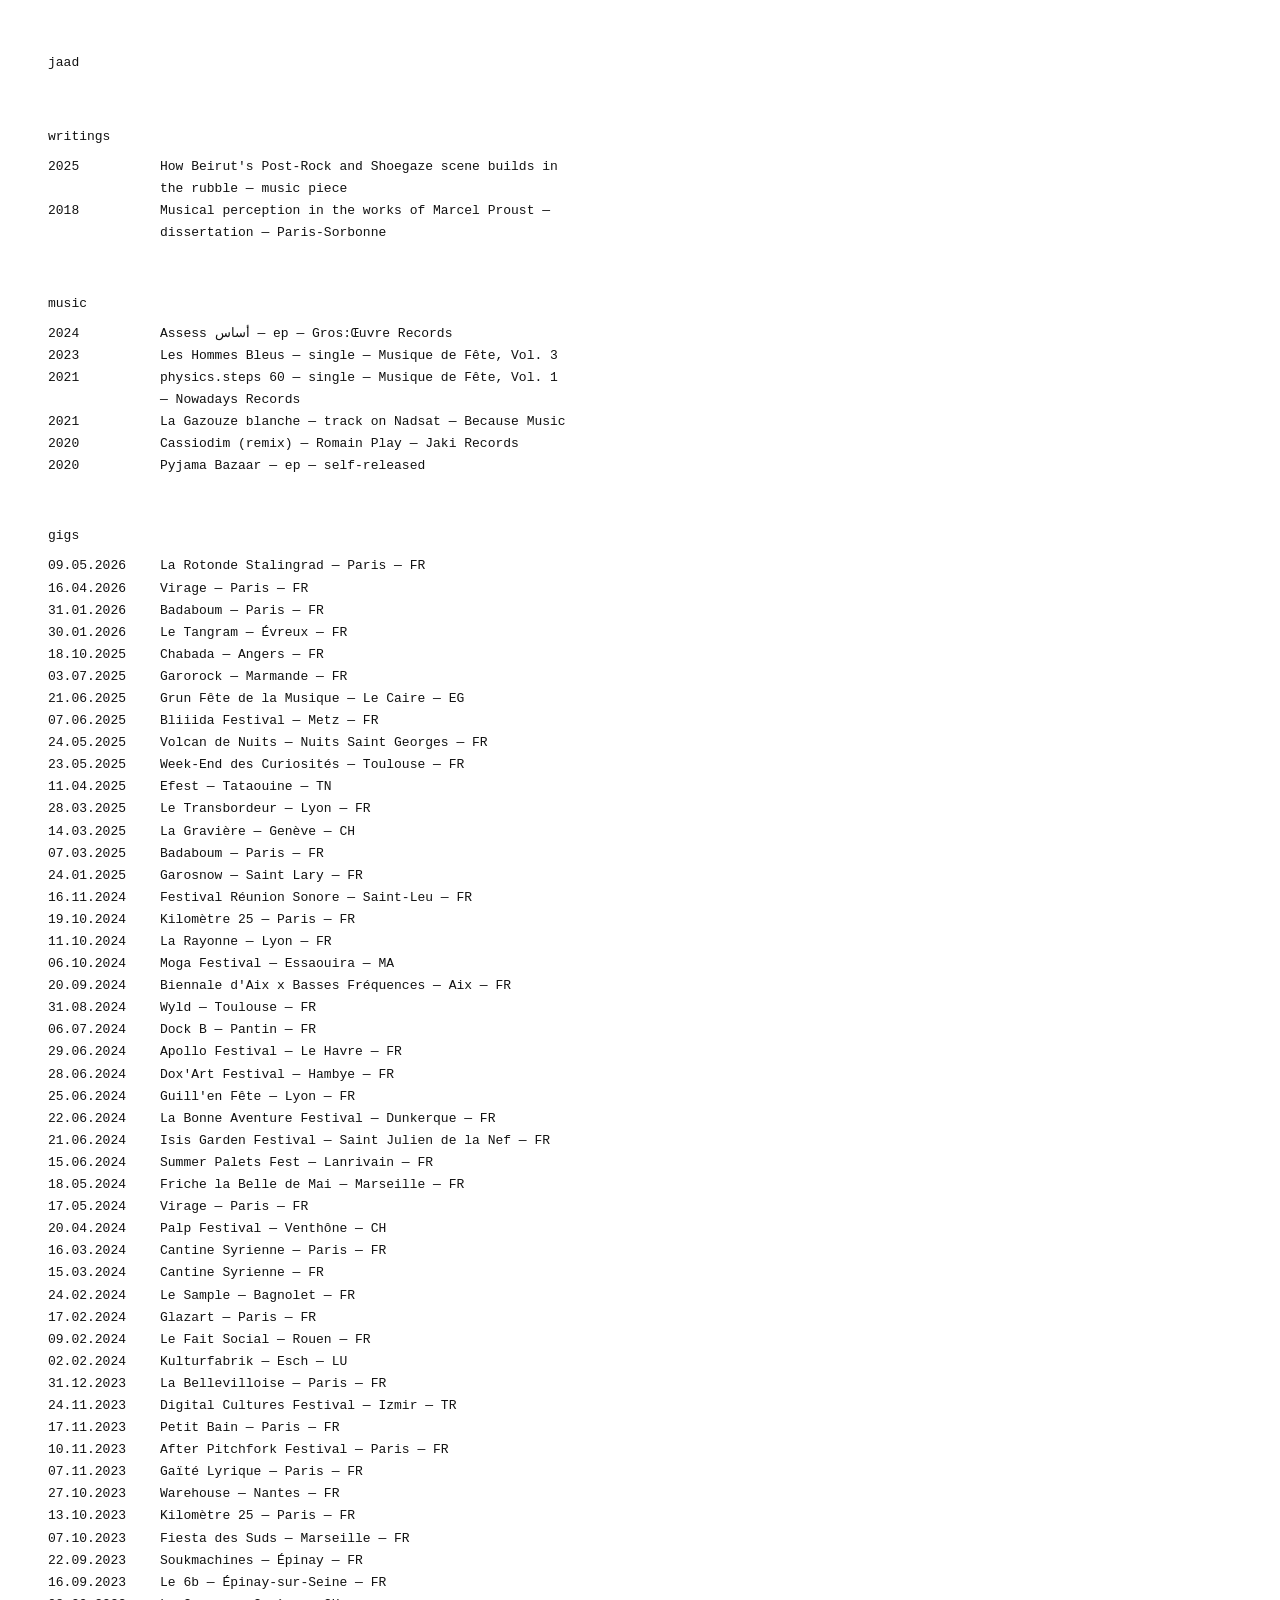
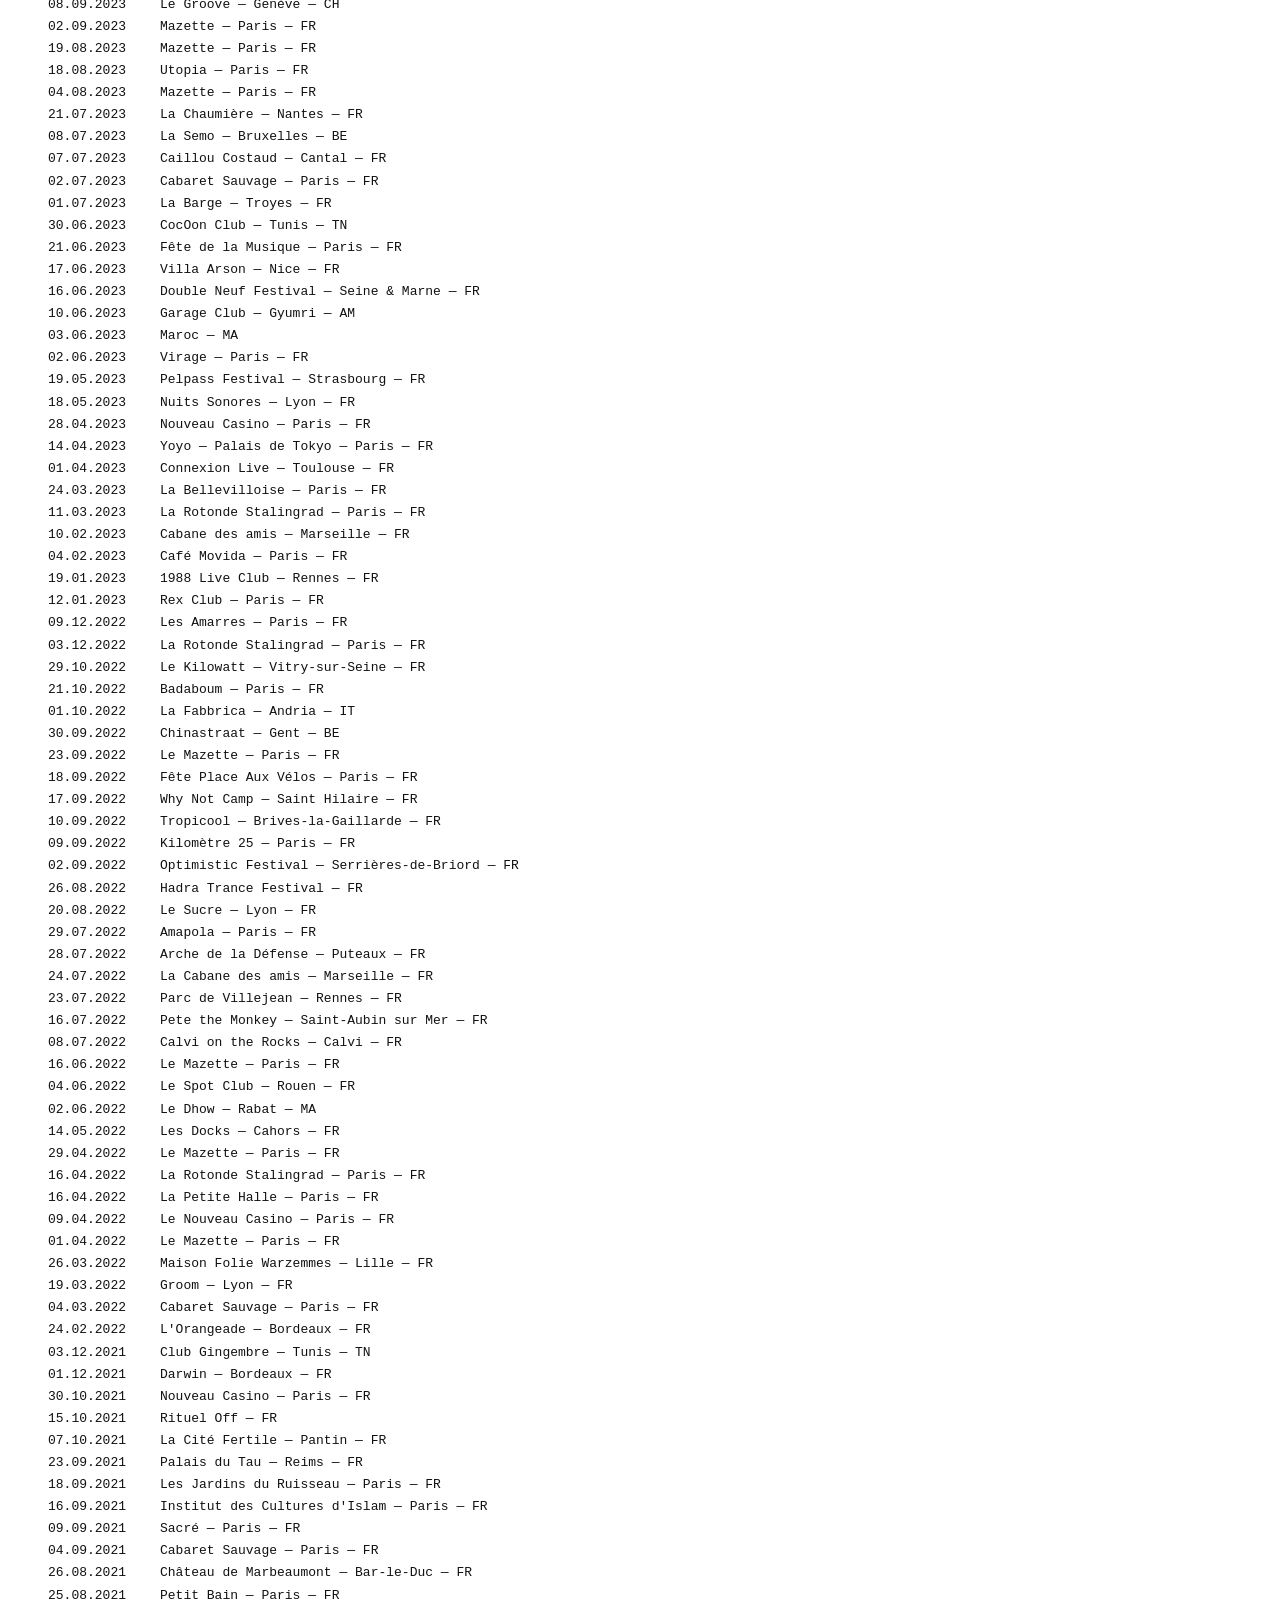
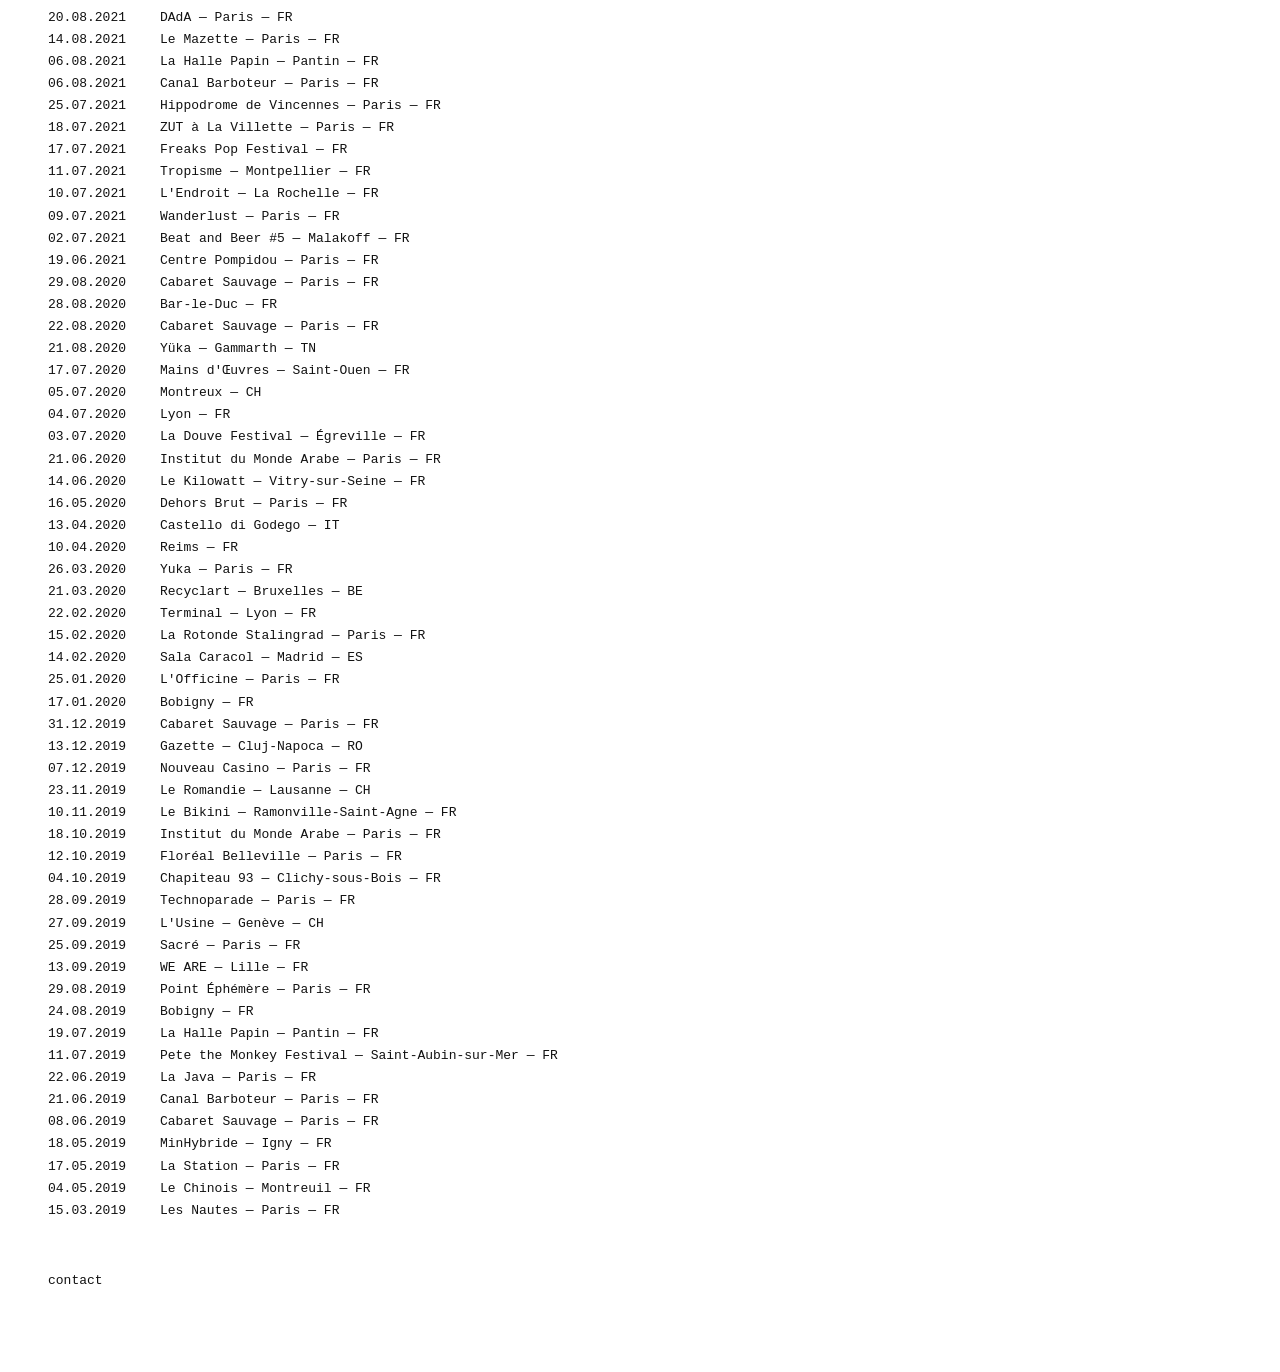
==== index.html @ 85fc27e7 "initial commit" ====
<!DOCTYPE html>
<html lang="en">
<head>
  <meta charset="UTF-8" />
  <meta name="viewport" content="width=device-width, initial-scale=1.0" />
  <title>jaad</title>
  <meta name="description" content="jaad — writer, musician." />
  <link rel="stylesheet" href="style.css" />
</head>
<body class="theme-mono">
<div class="wrap">

  <div class="top">jaad</div>

  <div class="block" id="writings">
    <div class="block-label">writings</div>
    <div class="line"><span class="d">2025</span><span class="c"><a href="essay-beirut.html">How Beirut's Post-Rock and Shoegaze scene builds in the rubble</a> — music piece</span></div>
    <div class="line"><span class="d">2018</span><span class="c"><a href="essay-proust.html">Musical perception in the works of Marcel Proust</a> — dissertation — Paris-Sorbonne</span></div>
  </div>

  <div class="block" id="music">
    <div class="block-label">music</div>
    <div class="line"><span class="d">2024</span><span class="c"><a href="https://kabylieminogueassess.bandcamp.com/album/assess" target="_blank" rel="noopener">Assess أساس</a> — ep — Gros:Œuvre Records</span></div>
    <div class="line"><span class="d">2023</span><span class="c">Les Hommes Bleus — single — Musique de Fête, Vol. 3</span></div>
    <div class="line"><span class="d">2021</span><span class="c">physics.steps 60 — single — Musique de Fête, Vol. 1 — Nowadays Records</span></div>
    <div class="line"><span class="d">2021</span><span class="c">La Gazouze blanche — track on Nadsat — Because Music</span></div>
    <div class="line"><span class="d">2020</span><span class="c">Cassiodim (remix) — Romain Play — Jaki Records</span></div>
    <div class="line"><span class="d">2020</span><span class="c"><a href="https://soundcloud.com/kabylieminogue" target="_blank" rel="noopener">Pyjama Bazaar</a> — ep — self-released</span></div>
  </div>

  <div class="block" id="gigs">
    <div class="block-label">gigs</div>

    <div class="line"><span class="d">09.05.2026</span><span class="c">La Rotonde Stalingrad — Paris — FR</span></div>
    <div class="line"><span class="d">16.04.2026</span><span class="c">Virage — Paris — FR</span></div>
    <div class="line"><span class="d">31.01.2026</span><span class="c">Badaboum — Paris — FR</span></div>
    <div class="line"><span class="d">30.01.2026</span><span class="c">Le Tangram — Évreux — FR</span></div>

    <div class="line"><span class="d">18.10.2025</span><span class="c">Chabada — Angers — FR</span></div>
    <div class="line"><span class="d">03.07.2025</span><span class="c">Garorock — Marmande — FR</span></div>
    <div class="line"><span class="d">21.06.2025</span><span class="c">Grun Fête de la Musique — Le Caire — EG</span></div>
    <div class="line"><span class="d">07.06.2025</span><span class="c">Bliiida Festival — Metz — FR</span></div>
    <div class="line"><span class="d">24.05.2025</span><span class="c">Volcan de Nuits — Nuits Saint Georges — FR</span></div>
    <div class="line"><span class="d">23.05.2025</span><span class="c">Week-End des Curiosités — Toulouse — FR</span></div>
    <div class="line"><span class="d">11.04.2025</span><span class="c">Efest — Tataouine — TN</span></div>
    <div class="line"><span class="d">28.03.2025</span><span class="c">Le Transbordeur — Lyon — FR</span></div>
    <div class="line"><span class="d">14.03.2025</span><span class="c">La Gravière — Genève — CH</span></div>
    <div class="line"><span class="d">07.03.2025</span><span class="c">Badaboum — Paris — FR</span></div>
    <div class="line"><span class="d">24.01.2025</span><span class="c">Garosnow — Saint Lary — FR</span></div>

    <div class="line"><span class="d">16.11.2024</span><span class="c">Festival Réunion Sonore — Saint-Leu — FR</span></div>
    <div class="line"><span class="d">19.10.2024</span><span class="c">Kilomètre 25 — Paris — FR</span></div>
    <div class="line"><span class="d">11.10.2024</span><span class="c">La Rayonne — Lyon — FR</span></div>
    <div class="line"><span class="d">06.10.2024</span><span class="c">Moga Festival — Essaouira — MA</span></div>
    <div class="line"><span class="d">20.09.2024</span><span class="c">Biennale d'Aix x Basses Fréquences — Aix — FR</span></div>
    <div class="line"><span class="d">31.08.2024</span><span class="c">Wyld — Toulouse — FR</span></div>
    <div class="line"><span class="d">06.07.2024</span><span class="c">Dock B — Pantin — FR</span></div>
    <div class="line"><span class="d">29.06.2024</span><span class="c">Apollo Festival — Le Havre — FR</span></div>
    <div class="line"><span class="d">28.06.2024</span><span class="c">Dox'Art Festival — Hambye — FR</span></div>
    <div class="line"><span class="d">25.06.2024</span><span class="c">Guill'en Fête — Lyon — FR</span></div>
    <div class="line"><span class="d">22.06.2024</span><span class="c">La Bonne Aventure Festival — Dunkerque — FR</span></div>
    <div class="line"><span class="d">21.06.2024</span><span class="c">Isis Garden Festival — Saint Julien de la Nef — FR</span></div>
    <div class="line"><span class="d">15.06.2024</span><span class="c">Summer Palets Fest — Lanrivain — FR</span></div>
    <div class="line"><span class="d">18.05.2024</span><span class="c">Friche la Belle de Mai — Marseille — FR</span></div>
    <div class="line"><span class="d">17.05.2024</span><span class="c">Virage — Paris — FR</span></div>
    <div class="line"><span class="d">20.04.2024</span><span class="c">Palp Festival — Venthône — CH</span></div>
    <div class="line"><span class="d">16.03.2024</span><span class="c">Cantine Syrienne — Paris — FR</span></div>
    <div class="line"><span class="d">15.03.2024</span><span class="c">Cantine Syrienne — FR</span></div>
    <div class="line"><span class="d">24.02.2024</span><span class="c">Le Sample — Bagnolet — FR</span></div>
    <div class="line"><span class="d">17.02.2024</span><span class="c">Glazart — Paris — FR</span></div>
    <div class="line"><span class="d">09.02.2024</span><span class="c">Le Fait Social — Rouen — FR</span></div>
    <div class="line"><span class="d">02.02.2024</span><span class="c">Kulturfabrik — Esch — LU</span></div>

    <div class="line"><span class="d">31.12.2023</span><span class="c">La Bellevilloise — Paris — FR</span></div>
    <div class="line"><span class="d">24.11.2023</span><span class="c">Digital Cultures Festival — Izmir — TR</span></div>
    <div class="line"><span class="d">17.11.2023</span><span class="c">Petit Bain — Paris — FR</span></div>
    <div class="line"><span class="d">10.11.2023</span><span class="c">After Pitchfork Festival — Paris — FR</span></div>
    <div class="line"><span class="d">07.11.2023</span><span class="c">Gaïté Lyrique — Paris — FR</span></div>
    <div class="line"><span class="d">27.10.2023</span><span class="c">Warehouse — Nantes — FR</span></div>
    <div class="line"><span class="d">13.10.2023</span><span class="c">Kilomètre 25 — Paris — FR</span></div>
    <div class="line"><span class="d">07.10.2023</span><span class="c">Fiesta des Suds — Marseille — FR</span></div>
    <div class="line"><span class="d">22.09.2023</span><span class="c">Soukmachines — Épinay — FR</span></div>
    <div class="line"><span class="d">16.09.2023</span><span class="c">Le 6b — Épinay-sur-Seine — FR</span></div>
    <div class="line"><span class="d">08.09.2023</span><span class="c">Le Groove — Genève — CH</span></div>
    <div class="line"><span class="d">02.09.2023</span><span class="c">Mazette — Paris — FR</span></div>
    <div class="line"><span class="d">19.08.2023</span><span class="c">Mazette — Paris — FR</span></div>
    <div class="line"><span class="d">18.08.2023</span><span class="c">Utopia — Paris — FR</span></div>
    <div class="line"><span class="d">04.08.2023</span><span class="c">Mazette — Paris — FR</span></div>
    <div class="line"><span class="d">21.07.2023</span><span class="c">La Chaumière — Nantes — FR</span></div>
    <div class="line"><span class="d">08.07.2023</span><span class="c">La Semo — Bruxelles — BE</span></div>
    <div class="line"><span class="d">07.07.2023</span><span class="c">Caillou Costaud — Cantal — FR</span></div>
    <div class="line"><span class="d">02.07.2023</span><span class="c">Cabaret Sauvage — Paris — FR</span></div>
    <div class="line"><span class="d">01.07.2023</span><span class="c">La Barge — Troyes — FR</span></div>
    <div class="line"><span class="d">30.06.2023</span><span class="c">CocOon Club — Tunis — TN</span></div>
    <div class="line"><span class="d">21.06.2023</span><span class="c">Fête de la Musique — Paris — FR</span></div>
    <div class="line"><span class="d">17.06.2023</span><span class="c">Villa Arson — Nice — FR</span></div>
    <div class="line"><span class="d">16.06.2023</span><span class="c">Double Neuf Festival — Seine & Marne — FR</span></div>
    <div class="line"><span class="d">10.06.2023</span><span class="c">Garage Club — Gyumri — AM</span></div>
    <div class="line"><span class="d">03.06.2023</span><span class="c">Maroc — MA</span></div>
    <div class="line"><span class="d">02.06.2023</span><span class="c">Virage — Paris — FR</span></div>
    <div class="line"><span class="d">19.05.2023</span><span class="c">Pelpass Festival — Strasbourg — FR</span></div>
    <div class="line"><span class="d">18.05.2023</span><span class="c">Nuits Sonores — Lyon — FR</span></div>
    <div class="line"><span class="d">28.04.2023</span><span class="c">Nouveau Casino — Paris — FR</span></div>
    <div class="line"><span class="d">14.04.2023</span><span class="c">Yoyo — Palais de Tokyo — Paris — FR</span></div>
    <div class="line"><span class="d">01.04.2023</span><span class="c">Connexion Live — Toulouse — FR</span></div>
    <div class="line"><span class="d">24.03.2023</span><span class="c">La Bellevilloise — Paris — FR</span></div>
    <div class="line"><span class="d">11.03.2023</span><span class="c">La Rotonde Stalingrad — Paris — FR</span></div>
    <div class="line"><span class="d">10.02.2023</span><span class="c">Cabane des amis — Marseille — FR</span></div>
    <div class="line"><span class="d">04.02.2023</span><span class="c">Café Movida — Paris — FR</span></div>
    <div class="line"><span class="d">19.01.2023</span><span class="c">1988 Live Club — Rennes — FR</span></div>
    <div class="line"><span class="d">12.01.2023</span><span class="c">Rex Club — Paris — FR</span></div>

    <div class="line"><span class="d">09.12.2022</span><span class="c">Les Amarres — Paris — FR</span></div>
    <div class="line"><span class="d">03.12.2022</span><span class="c">La Rotonde Stalingrad — Paris — FR</span></div>
    <div class="line"><span class="d">29.10.2022</span><span class="c">Le Kilowatt — Vitry-sur-Seine — FR</span></div>
    <div class="line"><span class="d">21.10.2022</span><span class="c">Badaboum — Paris — FR</span></div>
    <div class="line"><span class="d">01.10.2022</span><span class="c">La Fabbrica — Andria — IT</span></div>
    <div class="line"><span class="d">30.09.2022</span><span class="c">Chinastraat — Gent — BE</span></div>
    <div class="line"><span class="d">23.09.2022</span><span class="c">Le Mazette — Paris — FR</span></div>
    <div class="line"><span class="d">18.09.2022</span><span class="c">Fête Place Aux Vélos — Paris — FR</span></div>
    <div class="line"><span class="d">17.09.2022</span><span class="c">Why Not Camp — Saint Hilaire — FR</span></div>
    <div class="line"><span class="d">10.09.2022</span><span class="c">Tropicool — Brives-la-Gaillarde — FR</span></div>
    <div class="line"><span class="d">09.09.2022</span><span class="c">Kilomètre 25 — Paris — FR</span></div>
    <div class="line"><span class="d">02.09.2022</span><span class="c">Optimistic Festival — Serrières-de-Briord — FR</span></div>
    <div class="line"><span class="d">26.08.2022</span><span class="c">Hadra Trance Festival — FR</span></div>
    <div class="line"><span class="d">20.08.2022</span><span class="c">Le Sucre — Lyon — FR</span></div>
    <div class="line"><span class="d">29.07.2022</span><span class="c">Amapola — Paris — FR</span></div>
    <div class="line"><span class="d">28.07.2022</span><span class="c">Arche de la Défense — Puteaux — FR</span></div>
    <div class="line"><span class="d">24.07.2022</span><span class="c">La Cabane des amis — Marseille — FR</span></div>
    <div class="line"><span class="d">23.07.2022</span><span class="c">Parc de Villejean — Rennes — FR</span></div>
    <div class="line"><span class="d">16.07.2022</span><span class="c">Pete the Monkey — Saint-Aubin sur Mer — FR</span></div>
    <div class="line"><span class="d">08.07.2022</span><span class="c">Calvi on the Rocks — Calvi — FR</span></div>
    <div class="line"><span class="d">16.06.2022</span><span class="c">Le Mazette — Paris — FR</span></div>
    <div class="line"><span class="d">04.06.2022</span><span class="c">Le Spot Club — Rouen — FR</span></div>
    <div class="line"><span class="d">02.06.2022</span><span class="c">Le Dhow — Rabat — MA</span></div>
    <div class="line"><span class="d">14.05.2022</span><span class="c">Les Docks — Cahors — FR</span></div>
    <div class="line"><span class="d">29.04.2022</span><span class="c">Le Mazette — Paris — FR</span></div>
    <div class="line"><span class="d">16.04.2022</span><span class="c">La Rotonde Stalingrad — Paris — FR</span></div>
    <div class="line"><span class="d">16.04.2022</span><span class="c">La Petite Halle — Paris — FR</span></div>
    <div class="line"><span class="d">09.04.2022</span><span class="c">Le Nouveau Casino — Paris — FR</span></div>
    <div class="line"><span class="d">01.04.2022</span><span class="c">Le Mazette — Paris — FR</span></div>
    <div class="line"><span class="d">26.03.2022</span><span class="c">Maison Folie Warzemmes — Lille — FR</span></div>
    <div class="line"><span class="d">19.03.2022</span><span class="c">Groom — Lyon — FR</span></div>
    <div class="line"><span class="d">04.03.2022</span><span class="c">Cabaret Sauvage — Paris — FR</span></div>
    <div class="line"><span class="d">24.02.2022</span><span class="c">L'Orangeade — Bordeaux — FR</span></div>

    <div class="line"><span class="d">03.12.2021</span><span class="c">Club Gingembre — Tunis — TN</span></div>
    <div class="line"><span class="d">01.12.2021</span><span class="c">Darwin — Bordeaux — FR</span></div>
    <div class="line"><span class="d">30.10.2021</span><span class="c">Nouveau Casino — Paris — FR</span></div>
    <div class="line"><span class="d">15.10.2021</span><span class="c">Rituel Off — FR</span></div>
    <div class="line"><span class="d">07.10.2021</span><span class="c">La Cité Fertile — Pantin — FR</span></div>
    <div class="line"><span class="d">23.09.2021</span><span class="c">Palais du Tau — Reims — FR</span></div>
    <div class="line"><span class="d">18.09.2021</span><span class="c">Les Jardins du Ruisseau — Paris — FR</span></div>
    <div class="line"><span class="d">16.09.2021</span><span class="c">Institut des Cultures d'Islam — Paris — FR</span></div>
    <div class="line"><span class="d">09.09.2021</span><span class="c">Sacré — Paris — FR</span></div>
    <div class="line"><span class="d">04.09.2021</span><span class="c">Cabaret Sauvage — Paris — FR</span></div>
    <div class="line"><span class="d">26.08.2021</span><span class="c">Château de Marbeaumont — Bar-le-Duc — FR</span></div>
    <div class="line"><span class="d">25.08.2021</span><span class="c">Petit Bain — Paris — FR</span></div>
    <div class="line"><span class="d">20.08.2021</span><span class="c">DAdA — Paris — FR</span></div>
    <div class="line"><span class="d">14.08.2021</span><span class="c">Le Mazette — Paris — FR</span></div>
    <div class="line"><span class="d">06.08.2021</span><span class="c">La Halle Papin — Pantin — FR</span></div>
    <div class="line"><span class="d">06.08.2021</span><span class="c">Canal Barboteur — Paris — FR</span></div>
    <div class="line"><span class="d">25.07.2021</span><span class="c">Hippodrome de Vincennes — Paris — FR</span></div>
    <div class="line"><span class="d">18.07.2021</span><span class="c">ZUT à La Villette — Paris — FR</span></div>
    <div class="line"><span class="d">17.07.2021</span><span class="c">Freaks Pop Festival — FR</span></div>
    <div class="line"><span class="d">11.07.2021</span><span class="c">Tropisme — Montpellier — FR</span></div>
    <div class="line"><span class="d">10.07.2021</span><span class="c">L'Endroit — La Rochelle — FR</span></div>
    <div class="line"><span class="d">09.07.2021</span><span class="c">Wanderlust — Paris — FR</span></div>
    <div class="line"><span class="d">02.07.2021</span><span class="c">Beat and Beer #5 — Malakoff — FR</span></div>
    <div class="line"><span class="d">19.06.2021</span><span class="c">Centre Pompidou — Paris — FR</span></div>

    <div class="line"><span class="d">29.08.2020</span><span class="c">Cabaret Sauvage — Paris — FR</span></div>
    <div class="line"><span class="d">28.08.2020</span><span class="c">Bar-le-Duc — FR</span></div>
    <div class="line"><span class="d">22.08.2020</span><span class="c">Cabaret Sauvage — Paris — FR</span></div>
    <div class="line"><span class="d">21.08.2020</span><span class="c">Yüka — Gammarth — TN</span></div>
    <div class="line"><span class="d">17.07.2020</span><span class="c">Mains d'Œuvres — Saint-Ouen — FR</span></div>
    <div class="line"><span class="d">05.07.2020</span><span class="c">Montreux — CH</span></div>
    <div class="line"><span class="d">04.07.2020</span><span class="c">Lyon — FR</span></div>
    <div class="line"><span class="d">03.07.2020</span><span class="c">La Douve Festival — Égreville — FR</span></div>
    <div class="line"><span class="d">21.06.2020</span><span class="c">Institut du Monde Arabe — Paris — FR</span></div>
    <div class="line"><span class="d">14.06.2020</span><span class="c">Le Kilowatt — Vitry-sur-Seine — FR</span></div>
    <div class="line"><span class="d">16.05.2020</span><span class="c">Dehors Brut — Paris — FR</span></div>
    <div class="line"><span class="d">13.04.2020</span><span class="c">Castello di Godego — IT</span></div>
    <div class="line"><span class="d">10.04.2020</span><span class="c">Reims — FR</span></div>
    <div class="line"><span class="d">26.03.2020</span><span class="c">Yuka — Paris — FR</span></div>
    <div class="line"><span class="d">21.03.2020</span><span class="c">Recyclart — Bruxelles — BE</span></div>
    <div class="line"><span class="d">22.02.2020</span><span class="c">Terminal — Lyon — FR</span></div>
    <div class="line"><span class="d">15.02.2020</span><span class="c">La Rotonde Stalingrad — Paris — FR</span></div>
    <div class="line"><span class="d">14.02.2020</span><span class="c">Sala Caracol — Madrid — ES</span></div>
    <div class="line"><span class="d">25.01.2020</span><span class="c">L'Officine — Paris — FR</span></div>
    <div class="line"><span class="d">17.01.2020</span><span class="c">Bobigny — FR</span></div>

    <div class="line"><span class="d">31.12.2019</span><span class="c">Cabaret Sauvage — Paris — FR</span></div>
    <div class="line"><span class="d">13.12.2019</span><span class="c">Gazette — Cluj-Napoca — RO</span></div>
    <div class="line"><span class="d">07.12.2019</span><span class="c">Nouveau Casino — Paris — FR</span></div>
    <div class="line"><span class="d">23.11.2019</span><span class="c">Le Romandie — Lausanne — CH</span></div>
    <div class="line"><span class="d">10.11.2019</span><span class="c">Le Bikini — Ramonville-Saint-Agne — FR</span></div>
    <div class="line"><span class="d">18.10.2019</span><span class="c">Institut du Monde Arabe — Paris — FR</span></div>
    <div class="line"><span class="d">12.10.2019</span><span class="c">Floréal Belleville — Paris — FR</span></div>
    <div class="line"><span class="d">04.10.2019</span><span class="c">Chapiteau 93 — Clichy-sous-Bois — FR</span></div>
    <div class="line"><span class="d">28.09.2019</span><span class="c">Technoparade — Paris — FR</span></div>
    <div class="line"><span class="d">27.09.2019</span><span class="c">L'Usine — Genève — CH</span></div>
    <div class="line"><span class="d">25.09.2019</span><span class="c">Sacré — Paris — FR</span></div>
    <div class="line"><span class="d">13.09.2019</span><span class="c">WE ARE — Lille — FR</span></div>
    <div class="line"><span class="d">29.08.2019</span><span class="c">Point Éphémère — Paris — FR</span></div>
    <div class="line"><span class="d">24.08.2019</span><span class="c">Bobigny — FR</span></div>
    <div class="line"><span class="d">19.07.2019</span><span class="c">La Halle Papin — Pantin — FR</span></div>
    <div class="line"><span class="d">11.07.2019</span><span class="c">Pete the Monkey Festival — Saint-Aubin-sur-Mer — FR</span></div>
    <div class="line"><span class="d">22.06.2019</span><span class="c">La Java — Paris — FR</span></div>
    <div class="line"><span class="d">21.06.2019</span><span class="c">Canal Barboteur — Paris — FR</span></div>
    <div class="line"><span class="d">08.06.2019</span><span class="c">Cabaret Sauvage — Paris — FR</span></div>
    <div class="line"><span class="d">18.05.2019</span><span class="c">MinHybride — Igny — FR</span></div>
    <div class="line"><span class="d">17.05.2019</span><span class="c">La Station — Paris — FR</span></div>
    <div class="line"><span class="d">04.05.2019</span><span class="c">Le Chinois — Montreuil — FR</span></div>
    <div class="line"><span class="d">15.03.2019</span><span class="c">Les Nautes — Paris — FR</span></div>
  </div>

  <div class="foot">
    <a href="mailto:hello@jaad.xyz">contact</a>
  </div>

</div>
</body>
</html>
---- style.css ----
/* reset */
*, *::before, *::after { box-sizing: border-box; margin: 0; padding: 0; }

/* base */
body {
  background: #ffffff;
  color: #111;
  min-height: 100vh;
}

.wrap {
  max-width: 620px;
  margin: 0;
  padding: 52px 48px 80px;
}

/* ─── theme-mono (index) ─────────────────────────────────── */

body.theme-mono {
  font-family: 'Courier New', Courier, monospace;
  font-size: 13px;
  line-height: 1.7;
}

.theme-mono .top { margin-bottom: 52px; }
.theme-mono .block { margin-bottom: 48px; }
.theme-mono .block-label { margin-bottom: 8px; }
.theme-mono .line { display: flex; }
.theme-mono .line .d { min-width: 88px; flex-shrink: 0; margin-right: 24px; }
.theme-mono .line .c a { color: #111; text-decoration: none; }
.theme-mono .line .c a:hover { text-decoration: underline; }
.theme-mono .foot { margin-top: 48px; }
.theme-mono .foot a { color: #111; text-decoration: none; margin-right: 20px; }
.theme-mono .foot a:hover { text-decoration: underline; }

/* ─── theme-essay (long-form pages) ─────────────────────── */

body.theme-serif {
  font-family: 'Courier New', Courier, monospace;
  font-size: 13px;
  line-height: 1.7;
}

.theme-serif .back {
  font-size: 13px;
  color: #111;
  text-decoration: none;
  display: block;
  margin-bottom: 48px;
}
.theme-serif .back:hover { text-decoration: underline; }

.theme-serif .eyebrow {
  font-size: 11px;
  letter-spacing: .1em;
  color: #888;
  margin-bottom: .75rem;
}

.theme-serif h1 {
  font-size: 13px;
  font-weight: normal;
  line-height: 1.7;
  margin-bottom: .4rem;
}

.theme-serif .subtitle {
  font-size: 11px;
  color: #888;
  margin-bottom: 0;
  line-height: 1.5;
}

.theme-serif hr {
  border: none;
  border-top: 1px solid #e0e0e0;
  margin: 1.5rem 0 1.75rem;
}

.theme-serif p { margin-bottom: 1.1rem; }
.theme-serif p:last-child { margin-bottom: 0; }
.theme-serif .section-block { margin-top: 2.25rem; }

.theme-serif .sec-label {
  font-size: 11px;
  letter-spacing: .1em;
  color: #888;
  display: block;
  margin-bottom: .35rem;
}

.theme-serif h2 {
  font-size: 13px;
  font-weight: normal;
  color: #111;
  margin-bottom: 1rem;
  line-height: 1.7;
}

.theme-serif blockquote {
  border-left: 1px solid #ccc;
  padding: .1rem 0 .1rem 1.25rem;
  margin: 1.75rem 0;
  color: #444;
}
.theme-serif blockquote p { margin: 0; }

.theme-serif .footer {
  margin-top: 2.25rem;
  padding-top: 1.25rem;
  border-top: 1px solid #e0e0e0;
  font-size: 11px;
  color: #888;
  line-height: 1.6;
}
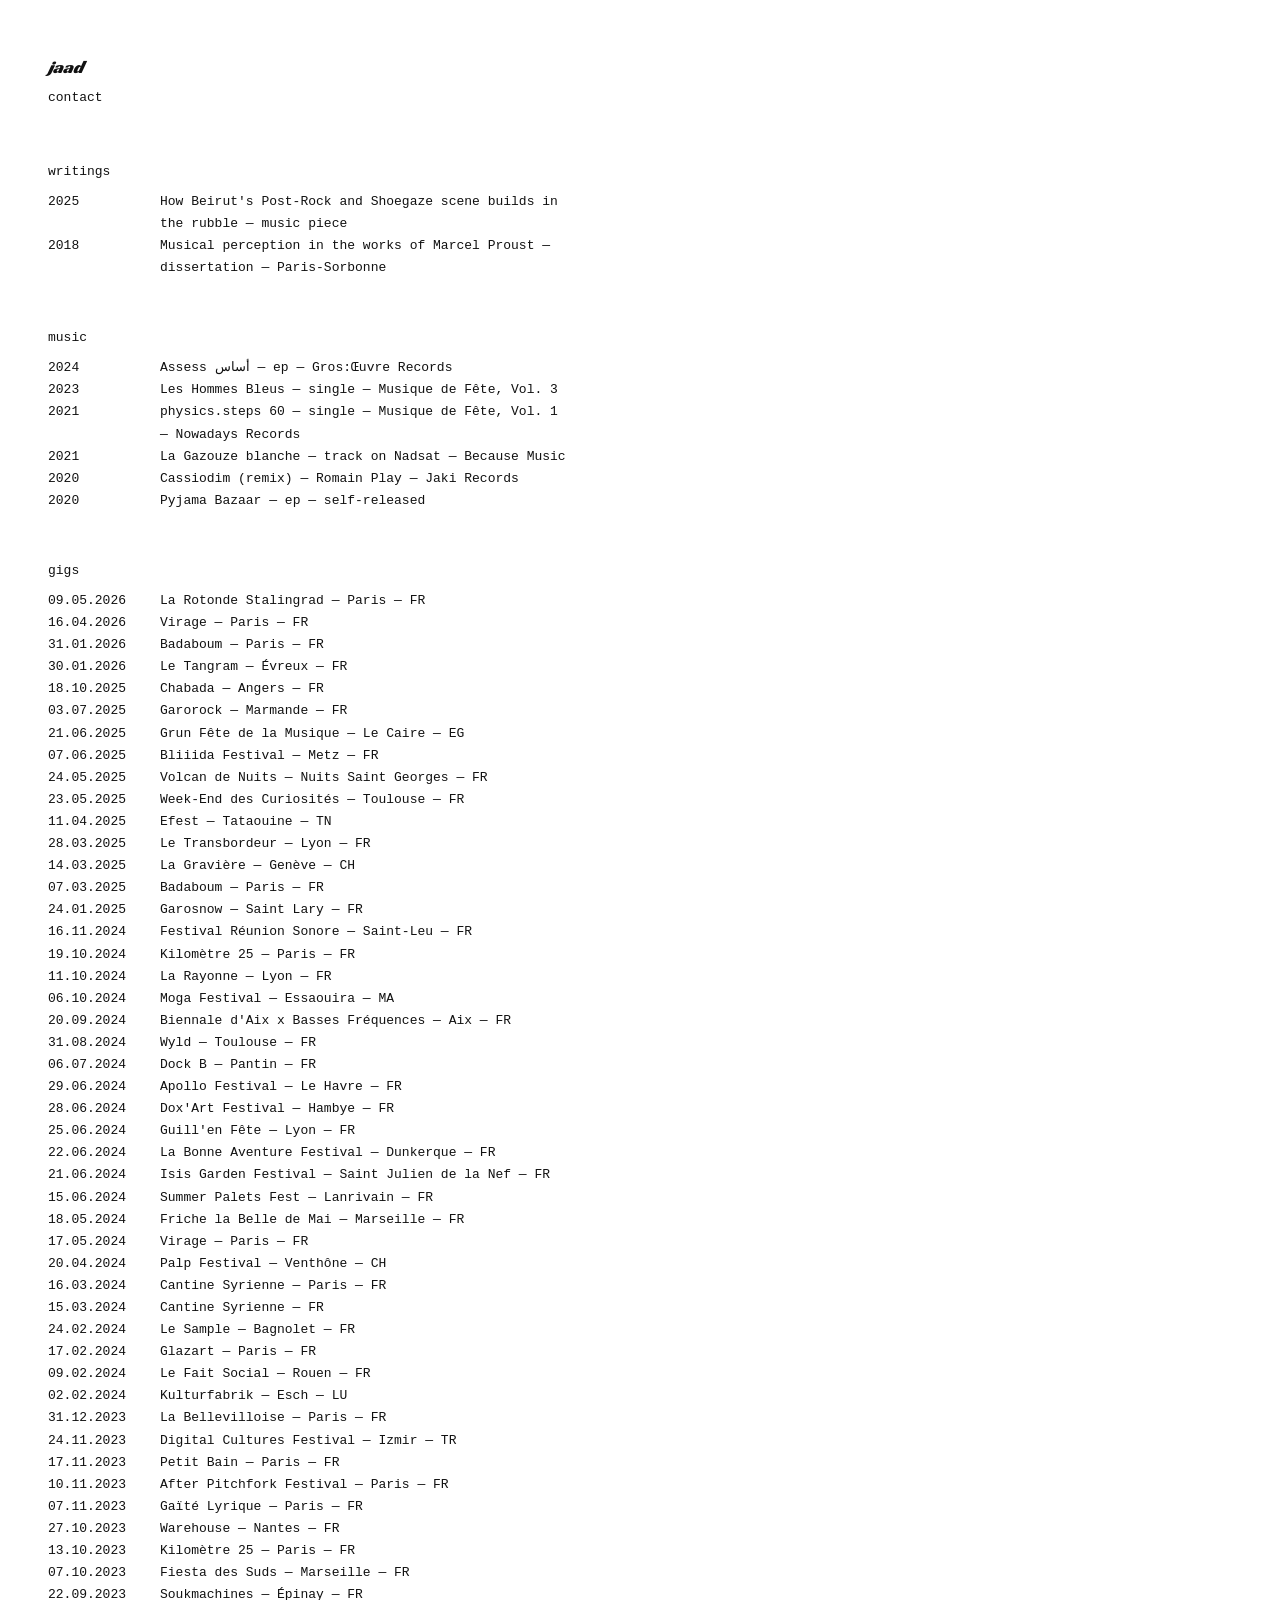
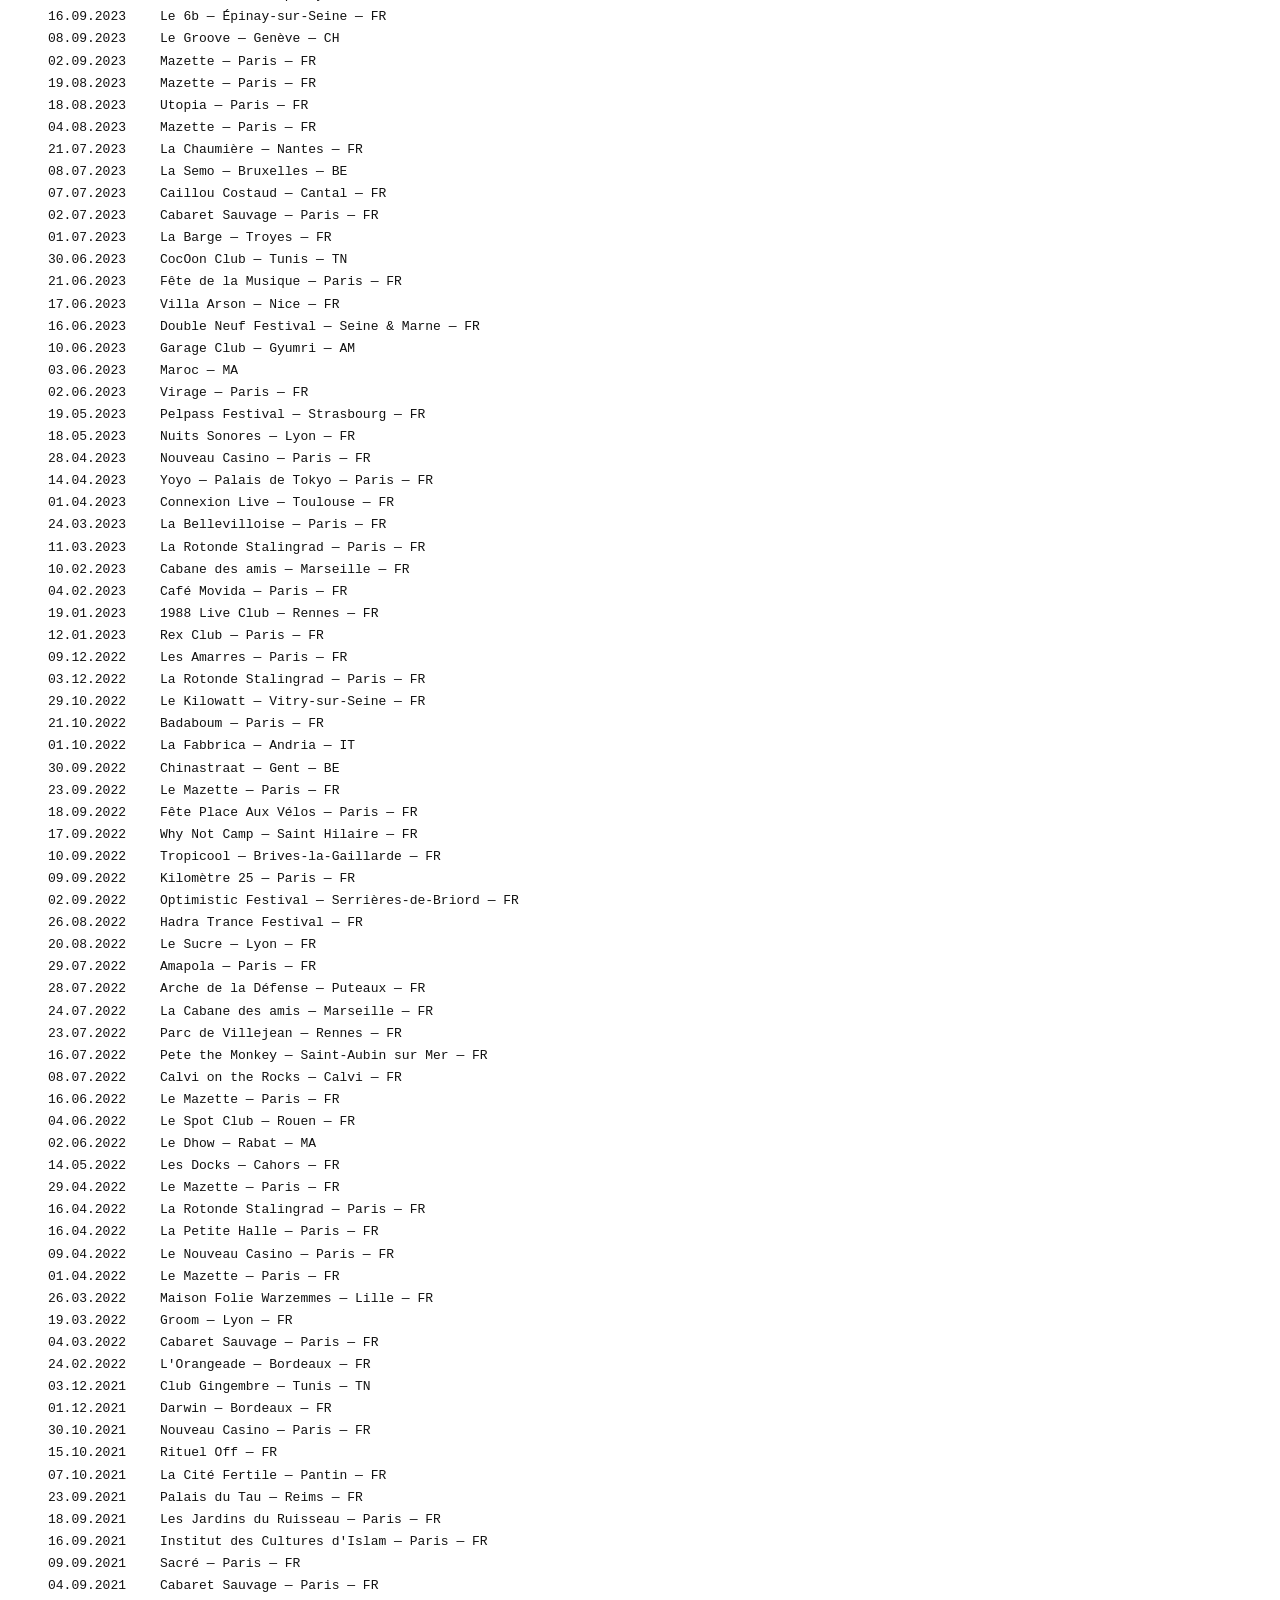
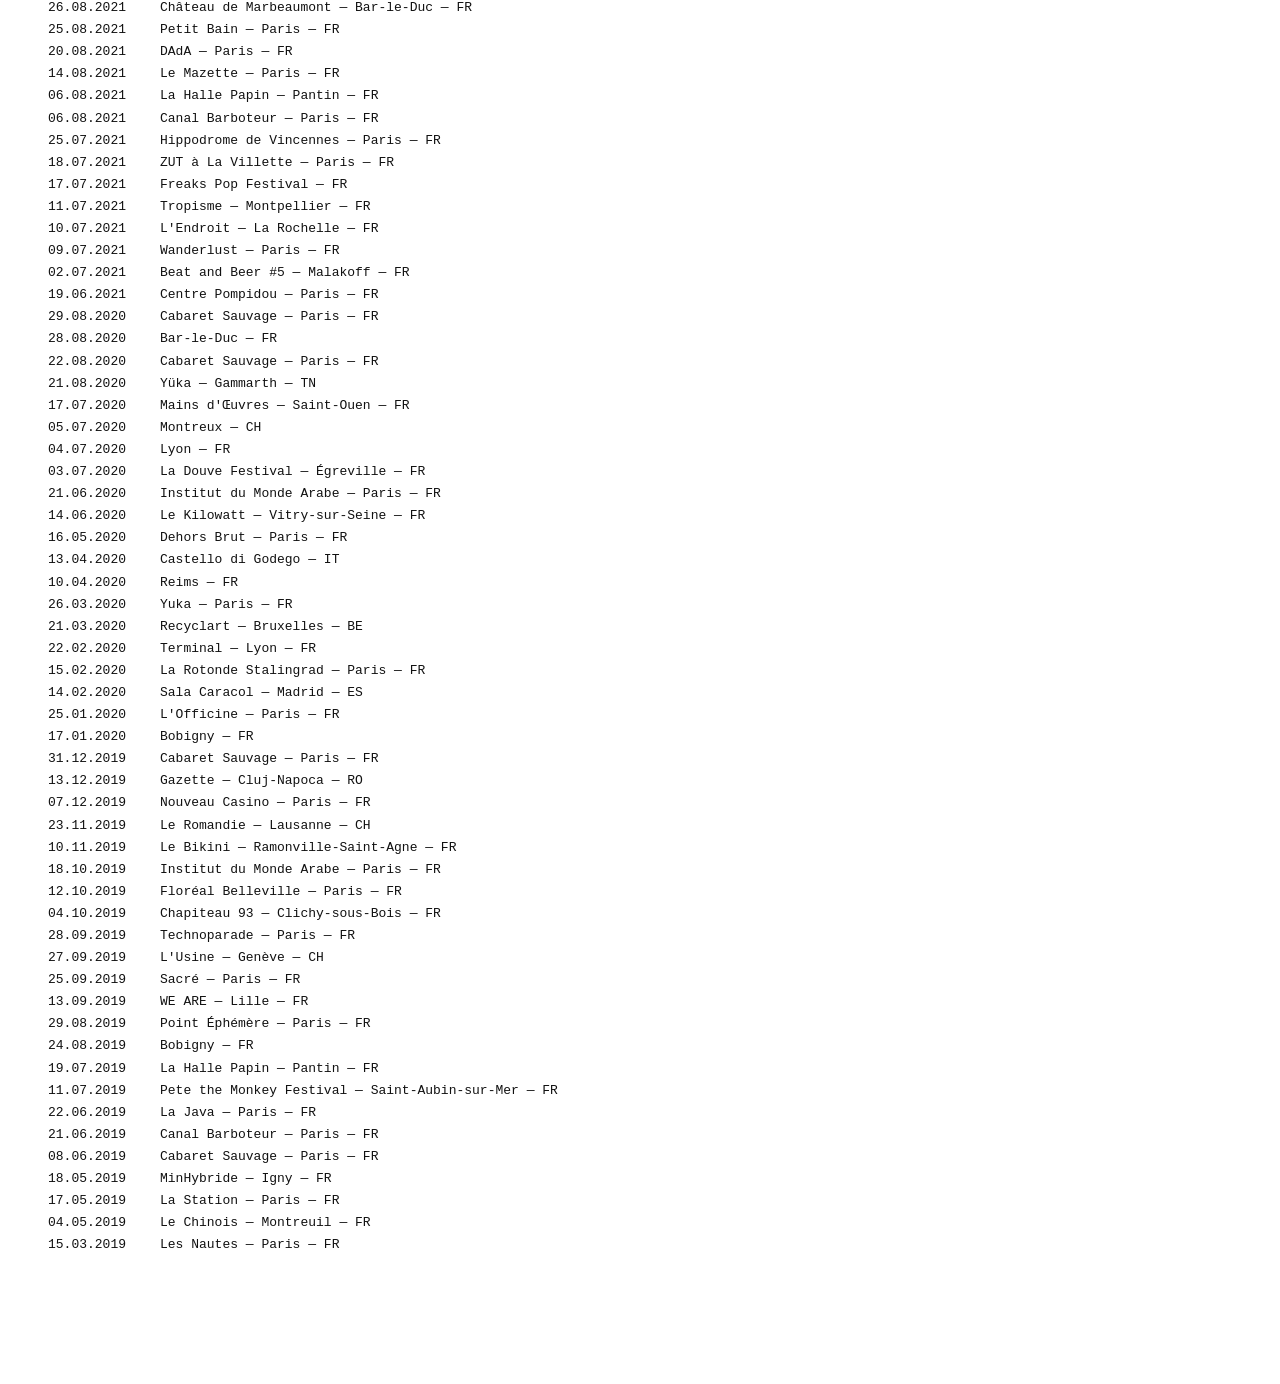
==== commit 3c2b4e7c: "move contact under title" ====
--- a/index.html
+++ b/index.html
@@ -11,6 +11,7 @@
 <div class="wrap">
 
   <div class="top">jaad</div>
+  <div class="foot"><a href="mailto:hello.jaad.contact@gmail.com">contact</a></div>
 
   <div class="block" id="writings">
     <div class="block-label">writings</div>
@@ -215,9 +216,6 @@
     <div class="line"><span class="d">15.03.2019</span><span class="c">Les Nautes — Paris — FR</span></div>
   </div>
 
-  <div class="foot">
-    <a href="mailto:hello@jaad.xyz">contact</a>
-  </div>
 
 </div>
 </body>
--- a/style.css
+++ b/style.css
@@ -1,3 +1,10 @@
+@font-face {
+  font-family: 'RacingSansOne';
+  src: url('assets/Racing_Sans_One/RacingSansOne-Regular.ttf') format('truetype');
+  font-weight: normal;
+  font-style: normal;
+}
+
 /* reset */
 *, *::before, *::after { box-sizing: border-box; margin: 0; padding: 0; }
 
@@ -22,14 +29,19 @@
   line-height: 1.7;
 }
 
-.theme-mono .top { margin-bottom: 52px; }
+.theme-mono .top {
+  font-family: 'RacingSansOne', 'Courier New', Courier, monospace;
+  font-size: 18px;
+  font-style: italic;
+  margin-bottom: 4px;
+}
 .theme-mono .block { margin-bottom: 48px; }
 .theme-mono .block-label { margin-bottom: 8px; }
 .theme-mono .line { display: flex; }
 .theme-mono .line .d { min-width: 88px; flex-shrink: 0; margin-right: 24px; }
 .theme-mono .line .c a { color: #111; text-decoration: none; }
 .theme-mono .line .c a:hover { text-decoration: underline; }
-.theme-mono .foot { margin-top: 48px; }
+.theme-mono .foot { margin-top: 0; margin-bottom: 52px; }
 .theme-mono .foot a { color: #111; text-decoration: none; margin-right: 20px; }
 .theme-mono .foot a:hover { text-decoration: underline; }
 
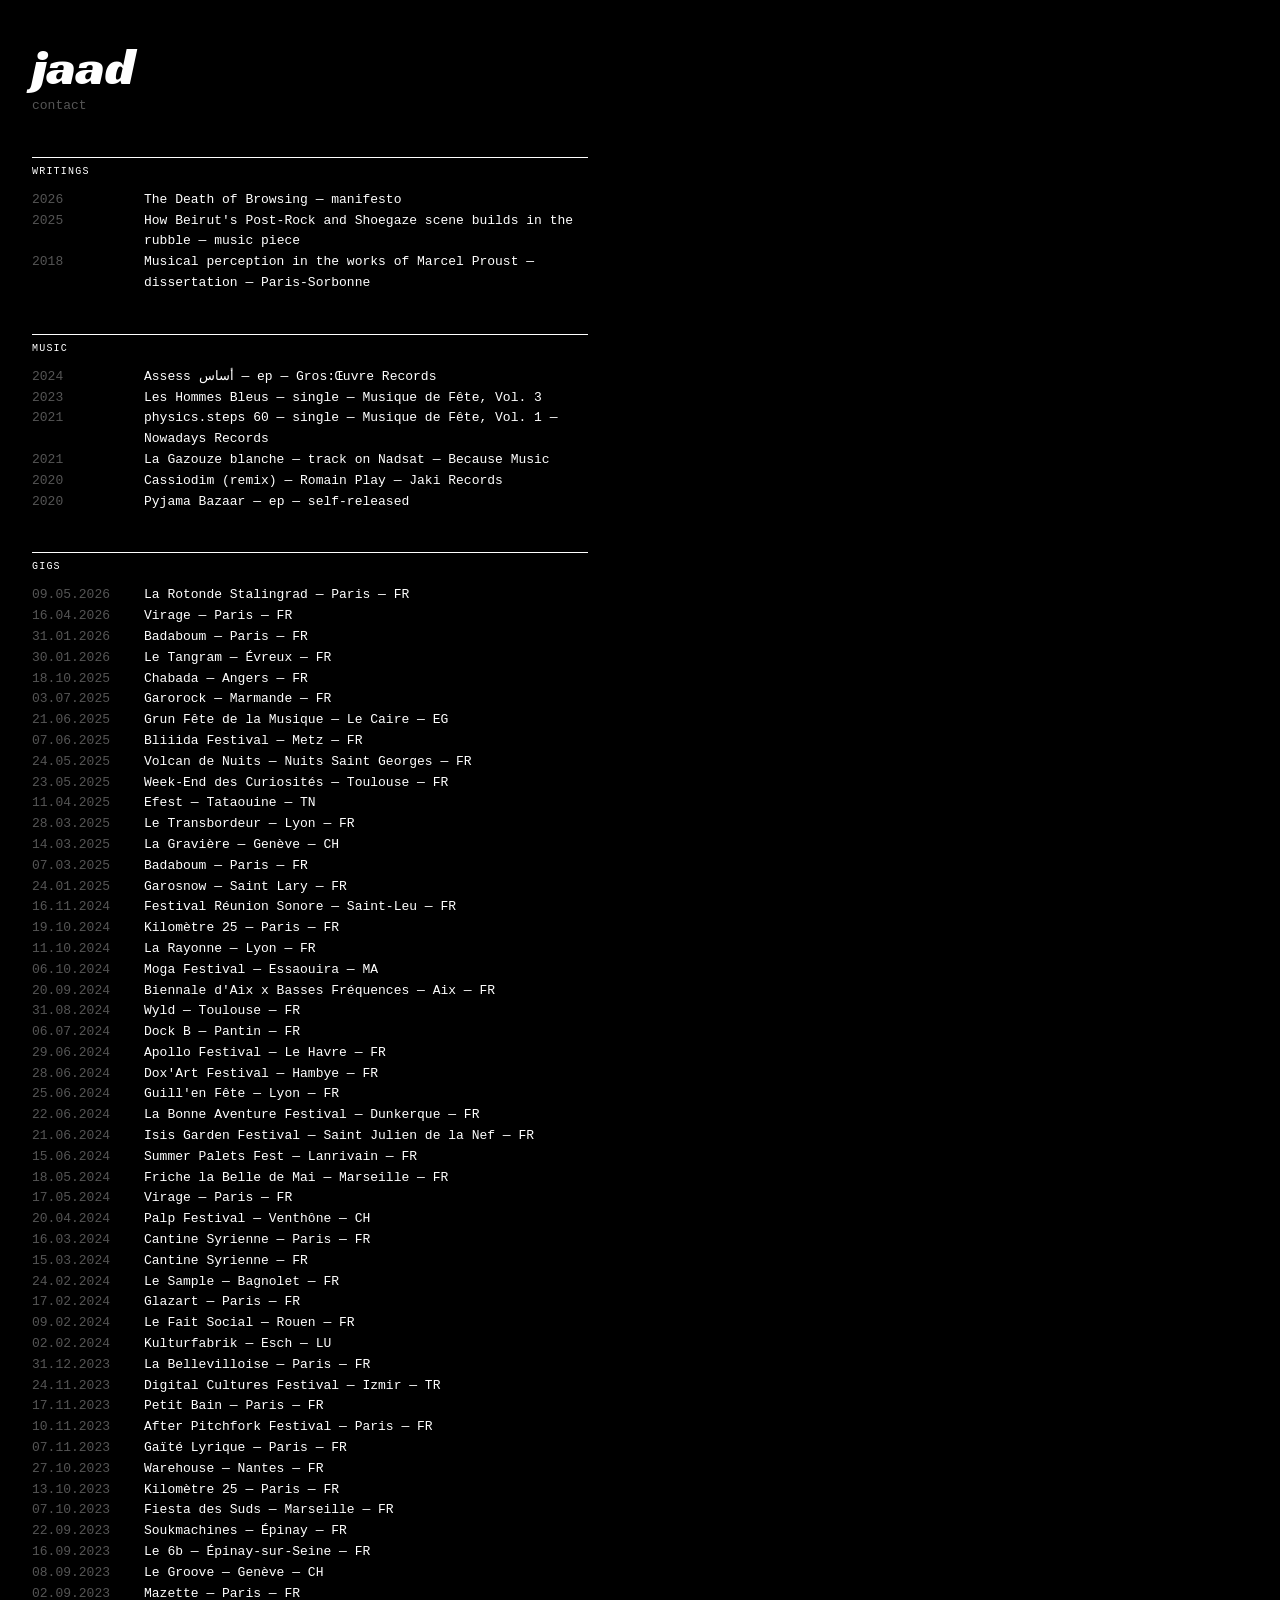
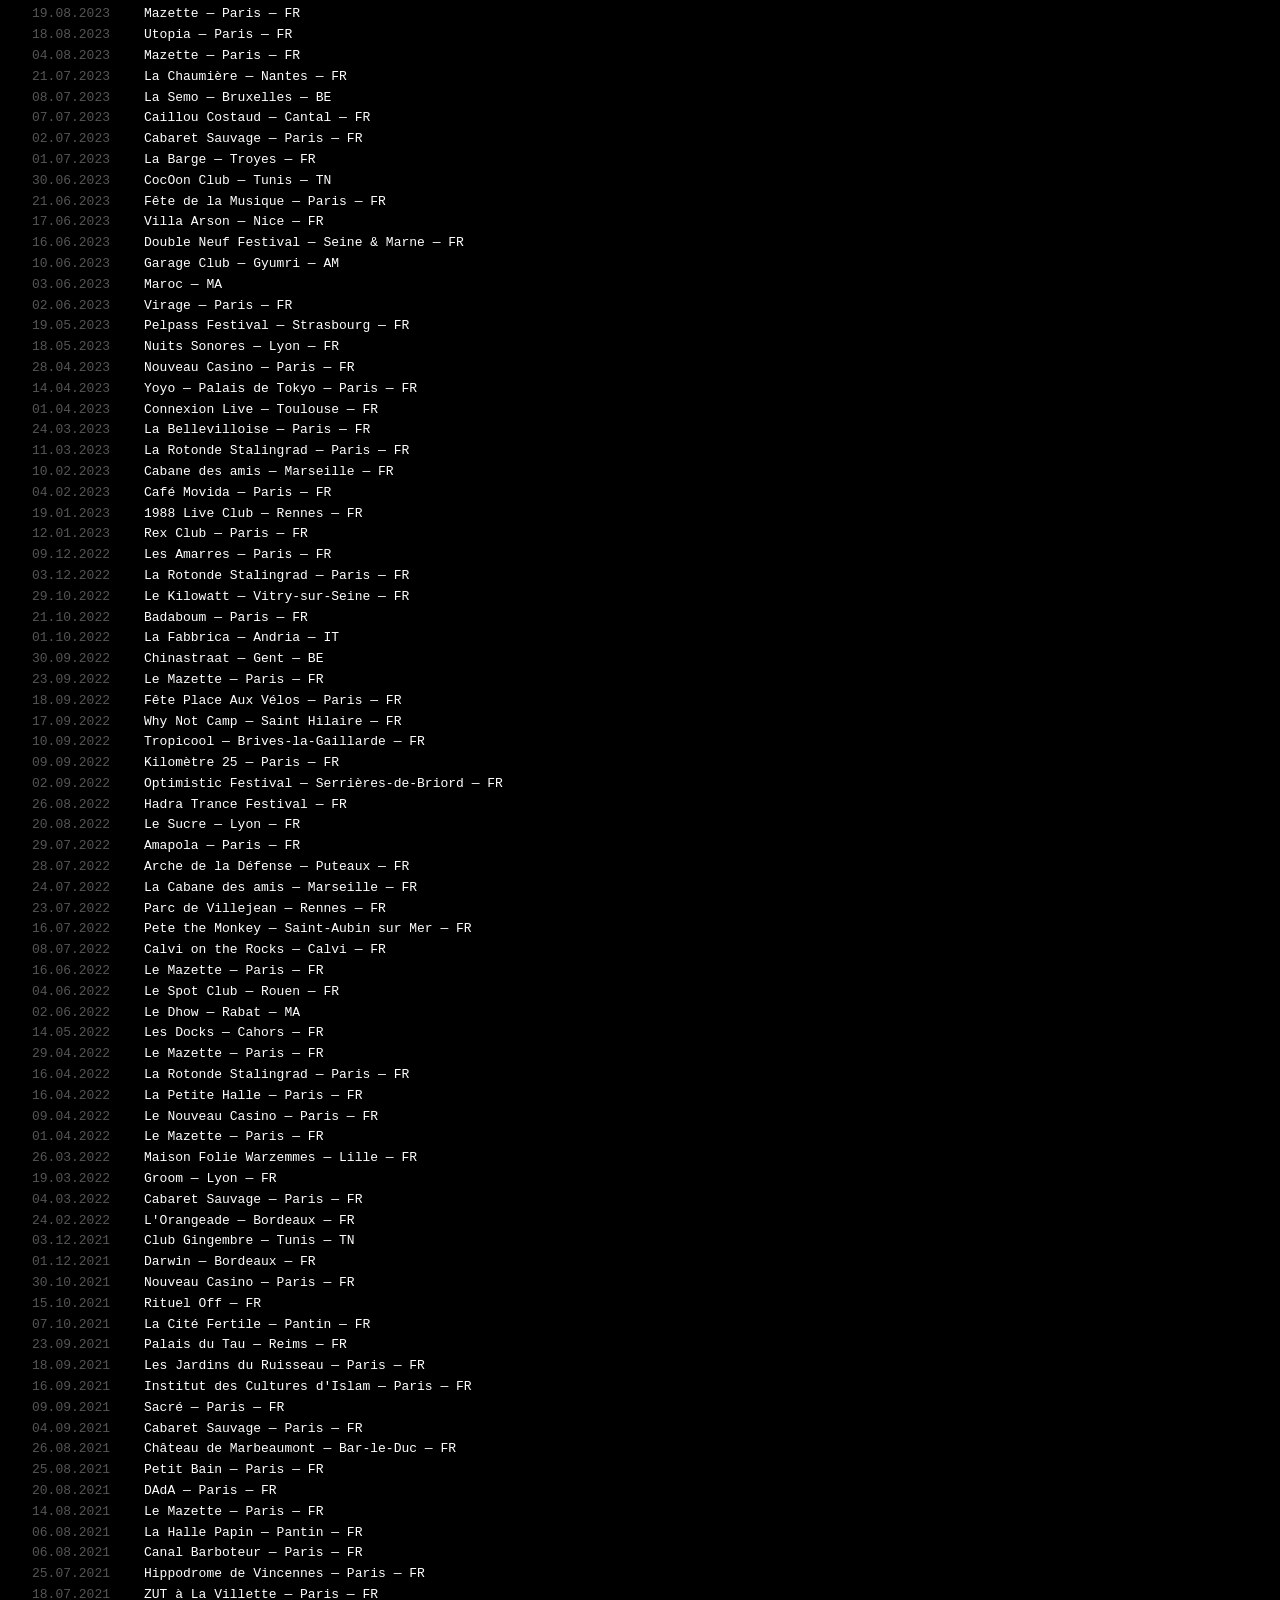
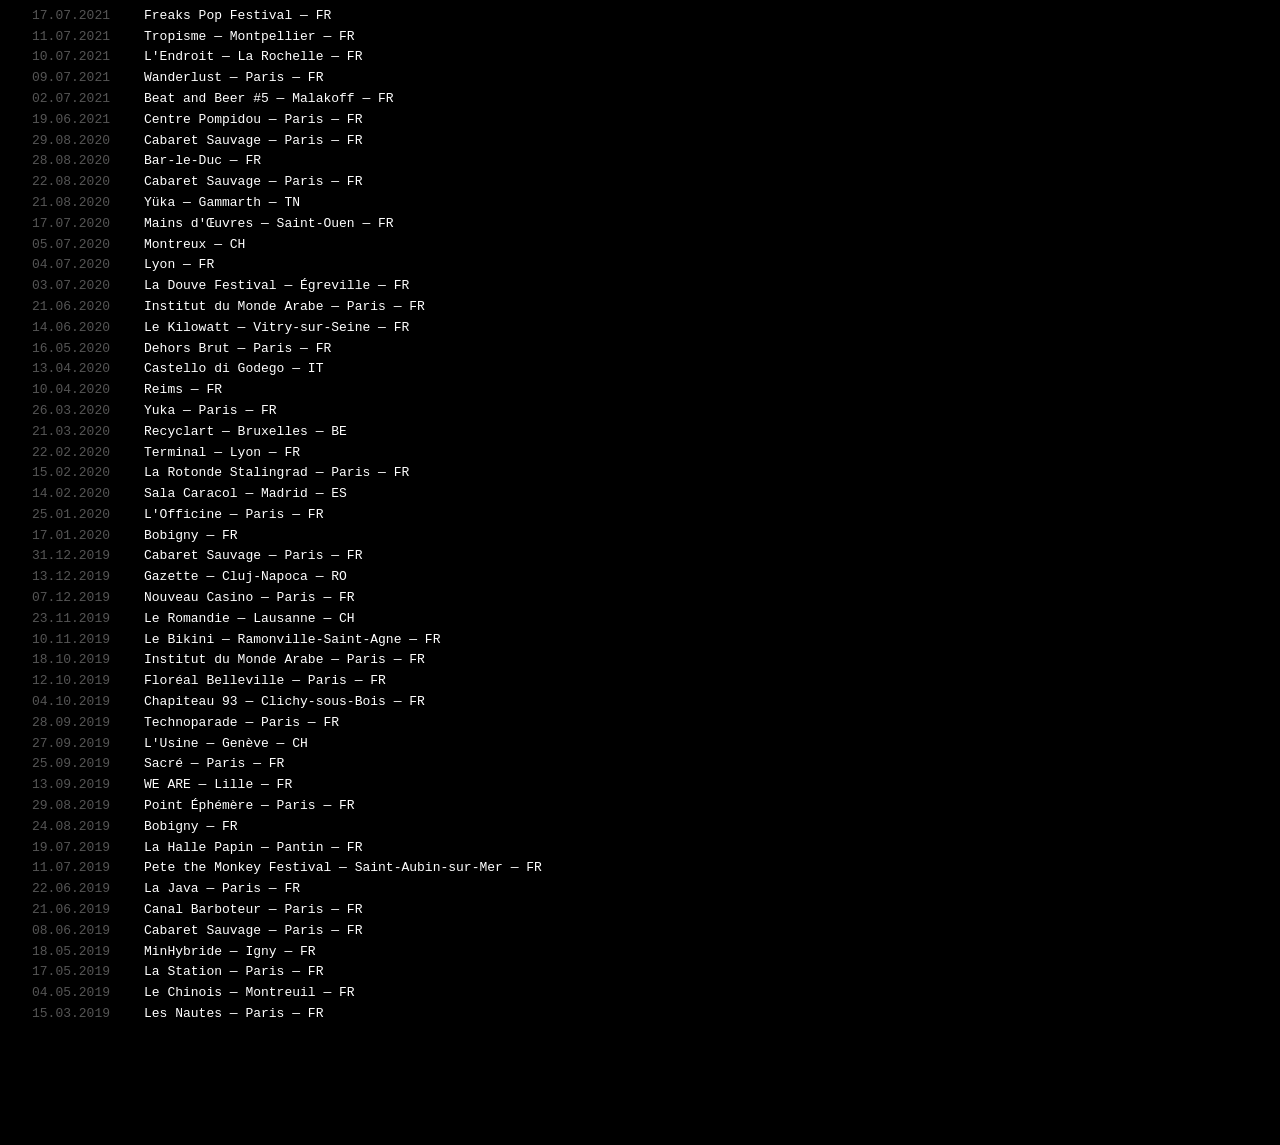
==== commit d2bf3de2: "Add The Death of Browsing manifesto New page: manifesto.html — follows the same theme-serif essay st" ====
--- a/index.html
+++ b/index.html
@@ -15,6 +15,7 @@
 
   <div class="block" id="writings">
     <div class="block-label">writings</div>
+    <div class="line"><span class="d">2026</span><span class="c"><a href="manifesto.html">The Death of Browsing</a> — manifesto</span></div>
     <div class="line"><span class="d">2025</span><span class="c"><a href="essay-beirut.html">How Beirut's Post-Rock and Shoegaze scene builds in the rubble</a> — music piece</span></div>
     <div class="line"><span class="d">2018</span><span class="c"><a href="essay-proust.html">Musical perception in the works of Marcel Proust</a> — dissertation — Paris-Sorbonne</span></div>
   </div>
--- a/style.css
+++ b/style.css
@@ -10,15 +10,16 @@
 
 /* base */
 body {
-  background: #ffffff;
-  color: #111;
+  background: #000;
+  color: #fff;
   min-height: 100vh;
 }
 
 .wrap {
   max-width: 620px;
   margin: 0;
-  padding: 52px 48px 80px;
+  padding: 40px 32px 80px;
+  position: relative;
 }
 
 /* ─── theme-mono (index) ─────────────────────────────────── */
@@ -26,26 +27,38 @@
 body.theme-mono {
   font-family: 'Courier New', Courier, monospace;
   font-size: 13px;
-  line-height: 1.7;
+  line-height: 1.6;
 }
 
 .theme-mono .top {
   font-family: 'RacingSansOne', 'Courier New', Courier, monospace;
-  font-size: 18px;
-  font-style: italic;
+  font-size: 52px;
+  font-style: normal;
+  color: #fff;
+  line-height: 1;
   margin-bottom: 4px;
 }
-.theme-mono .block { margin-bottom: 48px; }
-.theme-mono .block-label { margin-bottom: 8px; }
+
+.theme-mono .foot { margin-top: 0; margin-bottom: 40px; }
+.theme-mono .foot a { color: #555; text-decoration: none; }
+.theme-mono .foot a:hover { color: #fff; }
+
+.theme-mono .block { margin-bottom: 40px; }
+.theme-mono .block-label {
+  border-top: 1px solid #fff;
+  padding-top: 6px;
+  margin-bottom: 10px;
+  text-transform: uppercase;
+  letter-spacing: 0.12em;
+  font-size: 10px;
+  color: #fff;
+}
 .theme-mono .line { display: flex; }
-.theme-mono .line .d { min-width: 88px; flex-shrink: 0; margin-right: 24px; }
-.theme-mono .line .c a { color: #111; text-decoration: none; }
+.theme-mono .line .d { min-width: 96px; flex-shrink: 0; margin-right: 16px; color: #555; }
+.theme-mono .line .c a { color: #fff; text-decoration: none; }
 .theme-mono .line .c a:hover { text-decoration: underline; }
-.theme-mono .foot { margin-top: 0; margin-bottom: 52px; }
-.theme-mono .foot a { color: #111; text-decoration: none; margin-right: 20px; }
-.theme-mono .foot a:hover { text-decoration: underline; }
 
-/* ─── theme-essay (long-form pages) ─────────────────────── */
+/* ─── theme-serif (essays) ───────────────────────────────── */
 
 body.theme-serif {
   font-family: 'Courier New', Courier, monospace;
@@ -55,37 +68,39 @@
 
 .theme-serif .back {
   font-size: 13px;
-  color: #111;
+  color: #555;
   text-decoration: none;
   display: block;
   margin-bottom: 48px;
 }
-.theme-serif .back:hover { text-decoration: underline; }
+.theme-serif .back:hover { color: #fff; }
 
 .theme-serif .eyebrow {
-  font-size: 11px;
-  letter-spacing: .1em;
-  color: #888;
+  font-size: 10px;
+  letter-spacing: .15em;
+  text-transform: uppercase;
+  color: #555;
   margin-bottom: .75rem;
 }
 
 .theme-serif h1 {
   font-size: 13px;
   font-weight: normal;
+  color: #fff;
   line-height: 1.7;
   margin-bottom: .4rem;
 }
 
 .theme-serif .subtitle {
   font-size: 11px;
-  color: #888;
+  color: #444;
   margin-bottom: 0;
   line-height: 1.5;
 }
 
 .theme-serif hr {
   border: none;
-  border-top: 1px solid #e0e0e0;
+  border-top: 1px solid #222;
   margin: 1.5rem 0 1.75rem;
 }
 
@@ -94,9 +109,10 @@
 .theme-serif .section-block { margin-top: 2.25rem; }
 
 .theme-serif .sec-label {
-  font-size: 11px;
-  letter-spacing: .1em;
-  color: #888;
+  font-size: 10px;
+  letter-spacing: .15em;
+  text-transform: uppercase;
+  color: #555;
   display: block;
   margin-bottom: .35rem;
 }
@@ -104,24 +120,24 @@
 .theme-serif h2 {
   font-size: 13px;
   font-weight: normal;
-  color: #111;
+  color: #fff;
   margin-bottom: 1rem;
   line-height: 1.7;
 }
 
 .theme-serif blockquote {
-  border-left: 1px solid #ccc;
+  border-left: 1px solid #333;
   padding: .1rem 0 .1rem 1.25rem;
   margin: 1.75rem 0;
-  color: #444;
+  color: #666;
 }
 .theme-serif blockquote p { margin: 0; }
 
 .theme-serif .footer {
   margin-top: 2.25rem;
   padding-top: 1.25rem;
-  border-top: 1px solid #e0e0e0;
+  border-top: 1px solid #222;
   font-size: 11px;
-  color: #888;
+  color: #444;
   line-height: 1.6;
 }
